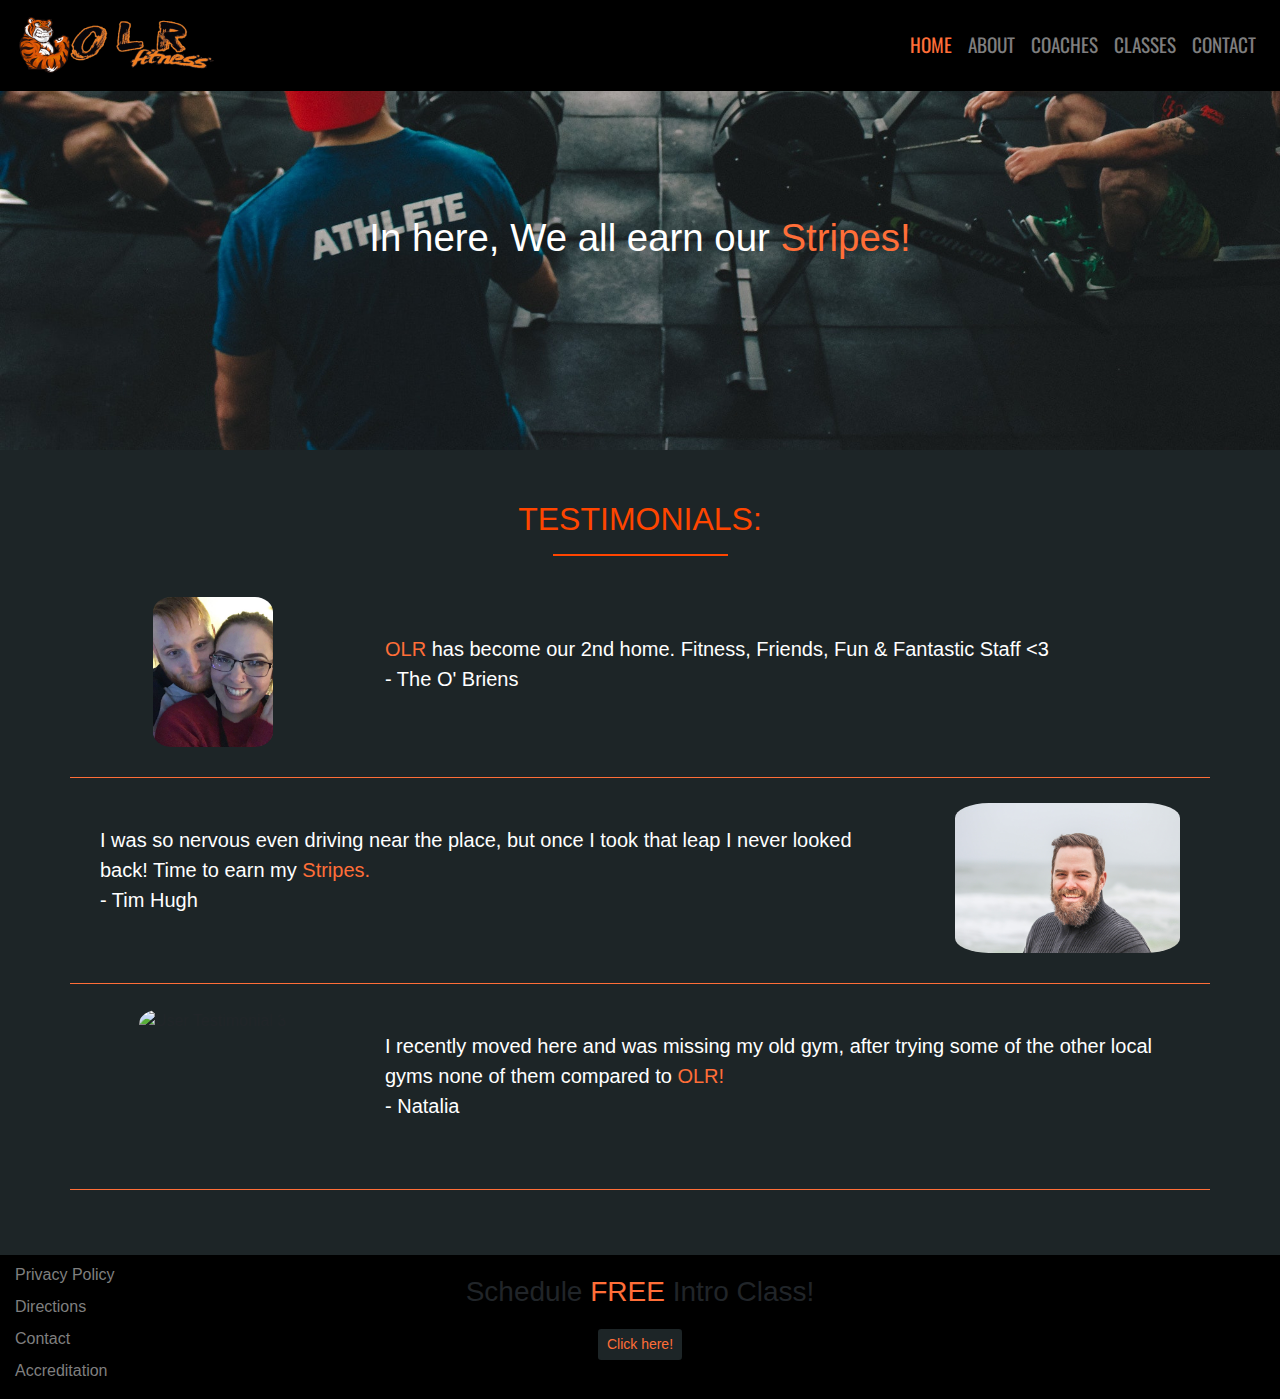
==== index.html @ 1035a6f8 "Index Testimonials restructured, removed circle border radius & added break lines." ====
<!doctype html>
<html lang="en">
<head>
    <meta charset="UTF-8">
    <meta name="viewport"
          content="width=device-width, initial-scale=1.0">
    <meta http-equiv="X-UA-Compatible" content="ie=edge">
    <link rel="stylesheet" href="css/style.css" type="text/css">
    <link rel="stylesheet" href="https://maxcdn.bootstrapcdn.com/bootstrap/4.1.3/css/bootstrap.min.css">
    <link rel="stylesheet" href="https://use.fontawesome.com/releases/v5.8.1/css/all.css" integrity="sha384-50oBUHEmvpQ+1lW4y57PTFmhCaXp0ML5d60M1M7uH2+nqUivzIebhndOJK28anvf" crossorigin="anonymous">
    <link rel="stylesheet" href="https://fonts.googleapis.com/css?family=Oswald">
    <title>One Last Rep | Earn your Stripes!</title>
</head>

<body>
<header>
<!-- Nav -->
    <nav class="navbar navbar-expand-lg navbar-dark bg-custom fixed-top">

        <!-- Gym Logo -->
        <a class="navbar-brand" href="index.html">
            <img src="images/olrfitnesslogo.png" alt="gym Logo" title="gym Logo">
        </a>

        <!-- Toggler Icon on Mobile -->
        <button class="navbar-toggler" type="button" data-toggle="collapse" data-target="#navbarNavDropdown" aria-controls="navbarNavDropdown" aria-expanded="false" aria-label="Toggle navigation">
            <span class="navbar-toggler-icon"></span>
        </button>

        <!-- Navigation Links -->
        <div class="collapse navbar-collapse" id="navbarNavDropdown">
            <ul class="navbar-nav ml-auto uppercase">
               <li class="nav-item active">
                   <a class="nav-link" href="index.html">Home<span class="sr-only">(current)</span></a>
               </li>
                <li class="nav-item">
                   <a class="nav-link" href="about.html">About</a>
               </li>
                <li class="nav-item">
                   <a class="nav-link" href="coaches.html">Coaches</a>
               </li>
                <li class="nav-item">
                   <a class="nav-link" href="classes.html">Classes</a>
               </li>
                <li class="nav-item">
                   <a class="nav-link" href="contact.html">Contact</a>
               </li>
            </ul>
        </div>
    </nav>
</header>

    <!-- Welcome Showcase / Mission Statement -->

     <figure class="main-img" title="busy gym in use">
         <p class="lead">In here, We all earn our <span class="orange">Stripes!</span></p>
     </figure>
    <!-- Recent Testimonials Section -->
    <div class="container-wrapper container-wrapper-testimonials">
        <div class="container testimonials-container">
            <section class="testimonials">
                <!-- Testimonials Header -->
                <div class="row">
                    <div class="col-12 header">
                        <h2 class="text-uppercase testimonials-header">Testimonials:</h2>
                        <hr class="block-divider">
                    </div>
                </div>
                <!-- Testimonials from Users -->
                <div class="row testimonial-media">
                    <div class="col-md-3 media">
                        <img src="images/couple.jpg" class="img-fluid mx-auto d-none d-md-block" alt="User Testimonial 1">
                    </div>
                    <div class="col-sm-12 col-md-9 media-body my-auto">
                        <blockquote class="blockquote">
                                <p><span class="orange">OLR</span> has become our 2nd home. Fitness, Friends, Fun & Fantastic Staff <3<br>
                                - The O' Briens</p>
                        </blockquote>
                    </div>
                </div>
                <div class="row testimonial-media">
                    <div class="col-sm-12 col-md-9 media-body my-auto">
                        <blockquote class="blockquote">
                                <p>I was so nervous even driving near the place, but once I took that leap I never looked back! Time to earn my <span class="orange">Stripes.</span><br>
                                - Tim Hugh</p>
                        </blockquote>
                    </div>
                    <div class="col-md-3 media">
                        <img src="images/man.jpg" class="img-fluid mx-auto d-none d-md-block" alt="User Testimonial 2">
                    </div>
                </div>
                <div class="row testimonial-media">
                    <div class="col-md-3 media">
                        <img src="images/woman.jpg" class="img-fluid mx-auto d-none d-md-block" alt="User Testimonial 3">
                    </div>
                    <div class="col-sm-12 col-md-9 media-body my-auto">
                        <blockquote class="blockquote">
                                <p>I recently moved here and was missing my old gym, after trying some of the other local gyms none of them compared to <span class="orange">OLR!</span><br>
                                - Natalia</p>
                        </blockquote>
                    </div>
                </div>
            </section>
        </div>
    </div>


<!-- Footer (social media/Free Intro Class CTA/Privacy Policy etc etc) -->
    <footer class="container-fluid">
        <div class="row">
            <div class="col-sm-4 footer-list text-center">
                <ul class="additional-links-footer">
                    <li class="footer-item"><a href="#">Privacy Policy</a></li>
                    <li class="footer-item"><a href="https://wego.here.com/directions/mix//OLR-Fitness,-Six-Cross-Roads,-Waterford:[base64]?map=52.22113,-6.92637,11,normal&fb_locale=en_GB" target="_blank">Directions</a></li>
                    <li class="footer-item"><a href="contact.html">Contact</a></li>
                    <li class="footer-item"><a href="#">Accreditation</a></li>
                </ul>
            </div>
            <div class="col-sm-4 sign-up text-center">
                <section class="free-intro">
                    <h3 class="free-intro-header">Schedule <span class="faded-orange">FREE</span> Intro Class!</h3>
                        <button class="btn btn-sm btn--cta btn--orange" data-toggle="modal" data-target="#signUpModal">Click here!</button>
                </section>
            </div>
            <div class="col-sm-4">
                <ul class="list-inline social-links">
                    <li class="list-inline-item">
                        <a target="_blank" href="https://www.facebook.com/OLR-Fitness-486930048474107/">
                            <i class="fab fa-facebook" aria-hidden="true"></i>
                            <span class="sr-only">Facebook</span>
                        </a>
                    </li>
                    <li class="list-inline-item">
                        <a target="_blank" href="#">
                            <i class="fab fa-twitter" aria-hidden="true"></i>
                            <span class="sr-only">Twitter</span>
                        </a>
                    </li>
                    <li class="list-inline-item">
                        <a target="_blank" href="https://www.instagram.com/olrfitnesswaterford/?hl=en">
                            <i class="fab fa-instagram" aria-hidden="true"></i>
                            <span class="sr-only">Instagram</span>
                        </a>
                    </li>
                    <li class="list-inline-item">
                        <a target="_blank" href="#">
                            <i class="fab fa-linkedin" aria-hidden="true"></i>
                            <span class="sr-only">LinkedIn</span>
                        </a>
                    </li>
                    <li class="list-inline-item">
                        <a target="_blank" href="#">
                            <i class="fab fa-youtube" aria-hidden="true"></i>
                            <span class="sr-only">Youtube</span>
                        </a>
                    </li>
                </ul>
            </div>
        </div>
    </footer>

<!-- Modal Popup -->
    <div class="modal" tabindex="-1" role="dialog" id="signUpModal">
        <div class="modal-dialog" role="document">
            <div class="modal-content">
                <div class="modal-header">
                    <h5 class="modal-title">Let's get you started.</h5>
                    <button type="button" class="close" data-dismiss="modal" aria-label="Close">
          <span aria-hidden="true">&times;</span>
        </button>
                </div>
                <div class="modal-body">
                    <form>
                        <div class="form-group">
                            <label for="Name">Full Name</label>
                            <input type="text" class="form-control" id="Name" aria-describedby="nameHelp" placeholder="Enter Full Name" required>
                            <small id="nameHelp" class="form-text text-muted">Your personal details are safe with us!</small>
                        </div>
                        <div class="form-group">
                            <label for="InputEmail1">Email address</label>
                            <input type="email" class="form-control" id="InputEmail1" aria-describedby="emailHelp" placeholder="Enter email" required>
                            <small id="emailHelp" class="form-text text-muted">We'll never share your email with anyone else.</small>
                        </div>
                        <div class="form-group">
                            <label for="PhoneNo">Contact Number</label>
                            <input type="number" class="form-control" id="PhoneNo" aria-describedby="phoneNoHelp" placeholder="Enter Phone Number" required>
                            <small id="phoneNoHelp" class="form-text text-muted">We'll never share your Contact number with anyone else.</small>
                        </div>
                        <div class="form-group">
                            <label for="goals">What are your Goals?</label>
                            <textarea class="form-control" id="goals" aria-describedby="goalsNoHelp" placeholder="Tell us what you need!" required></textarea>
                            <small id="goalsHelp" class="form-text text-muted">This information is strictly confidential and will enable us to tailor your first class to your requirement!</small>
                        </div>
                        <button type="submit" class="btn btn-success">Submit</button>
                    </form>
                </div>
            </div>
        </div>
    </div>
<!-- / . Modal Popup -->


<!-- JQuery -->
<script src="https://code.jquery.com/jquery-3.3.1.slim.min.js"></script>
<script src="https://cdnjs.cloudflare.com/ajax/libs/popper.js/1.14.7/umd/popper.min.js"></script>
<script src="https://stackpath.bootstrapcdn.com/bootstrap/4.3.1/js/bootstrap.min.js"></script>

</body>

<!-- Modal Javascript/JQuery -->

</html>
---- css/style.css ----
/* Global */

.container-wrapper {
    width: 100%;
}

.uppercase {
    text-transform: uppercase;
}

.text-center {
    text-align: center !important;
}

.orange {
    color: #ff6e38;
}

/* Block Dividers */

.block-divider {
    width: 175px;
    height: 2px;
    border: 0;
    background-color: orangered;
}

/* Navbar */

.navbar {
    margin-bottom: 0;
    border: 0;
    background-color: black;
    text-align: center;
}

.navbar-brand {
    height: 75px;
}

.navbar-brand img{
    width: 200px;
    height: 65px;
}

.nav-item {
    font-size: 1.2em;
    font-family: 'Oswald', sans-serif;
}

.active a {
    color: #ff6e38 !important;
}

.navbar ul li a:hover {
    color: #ff6e38 !important;
    transition: all 0.35s ease-in-out;
    -moz-transition: all 0.35s ease-in-out;
    -webkit-transition: all 0.35s ease-in-out;
    -o-transition: all 0.35s ease-in-out;
}

/* Index Welcome image */

figure {
    margin: 0 !important;
}

.main-img {
    height: 50vh;
    width: 100%;
     background: url("../images/busyGym.jpg") no-repeat bottom;
      -webkit-background-size: cover;
      -moz-background-size: cover;
      -o-background-size: cover;
      background-size: cover;

      display: flex;
      align-items: center;
      justify-content: center;

      position: relative;
}

.main-img .lead {
    margin: 25px 0 0 0;
    color: white;
    font-size: 2.4rem;
    font-weight: 400;
    text-align: center;
}

/* Index Testimonials Section */

.container-wrapper-testimonials {
    margin: 0;
    padding-top: 50px;
    padding-bottom: 50px;
    background-color: #1d2527;
}

.testimonials-header {
    color: orangered;
    text-align: center;
}

.testimonial {
    padding: 20px 0;
}

.testimonial-media {
    margin: 15px 0;
}

.testimonial-media::after {
    content: "";
    display: block;
    height: 1px;
    width: 100%;
    margin: 20px auto 0;
    background: #ff6e38;
}

.media {
    margin: 10px auto;
}

.media img{
    height: 150px;
    object-fit: contain;
    min-height: 100%;
    max-height: none;
    border-radius: 15% 15% 15% 15% / 10% 10% 10% 10% ;
}

.blockquote p {
    color: white;
    margin: auto;
    padding: 0 15px;
}

/* About Owner & History Section */

.about-main {
    margin-top: 90px;
    background: #1d2527;
}

.owner-main {
    margin: auto 0;
}

.owner-image {
    background: url("../images/daveowner.jpg") no-repeat center;
    position: relative;
    background-size: cover;
    height: 500px;
}

.owner-details {
    font-size: 1.2em;
    line-height: 3.2rem;
    font-family: 'oswald', sans-serif;
    color: #ced4da;
    margin-top: 20px;
    padding: 0 auto;
}

.owner-details p::after {
    content: "";
    display: block;
    height: 1px;
    width: 100%;
    margin: 20px 0;
    background: #ff6e38;
}

/* Amenities List Breakdown Section */

.about-body {
    background-color: #1d2527;
}

.amenities-header h4 {
    font-family: 'Oswald', sans-serif;
    text-align: center;
    color: #ff6e38;
    background-image: linear-gradient(rgba(0, 0, 0, 0), rgba(0, 0, 0, 0) , rgba(255, 255, 255, 0.1));
    padding: auto;
}

.amenities-list {
    color: #ced4da;
    list-style-type: none;
    padding: 15px 0;
    text-align: left;
}

.amenities-item {
    background-color: #1d2527 !important;
    border: none !important;
}

.amenities-list li {
    font-family: 'Oswald', sans-serif;
    font-size: 1.2em;
    padding: 10px 0;
}

.amenities-item::before {
    content: '';
    display: inline-block;
    height: 25px;
    width: 35px;
    background-image: url('../images/olrfitnessblack-tiger.png');
    background-size: contain;
    background-repeat: no-repeat;
}

/* About page Carousel */

.carousel img {
    object-fit: contain;
    height: 700px;
    min-width: 100%;
    max-width: none;
}

.carousel-item {
    margin: 20px auto;
}

/* Coaches Profile Section */

.coaches-profiles {
    margin-top: 90px;
    background-color: #1d2527;
}

.coach-details {
    margin: 20px auto;
}

.coach-details img {
    height: 300px;
    object-fit: contain;
    min-height: 100%;
    max-height: none;
}

.coach-expertise h4 {
    font-family: 'Oswald', sans-serif;
    color: #ced4da;
    text-decoration: underline;
    text-align: center;
    padding-top: 10px;
}

.coach-name h3 {
    font-family: 'Oswald', sans-serif;
    text-align: center;
    color: #ff6e38;
    background-image: linear-gradient(rgba(0, 0, 0, 0), rgba(0, 0, 0, 0) , rgba(255, 255, 255, 0.1));
    padding: auto;
}

.coach-bio p {
    color: #ced4da;
    font-family: 'Oswald', sans-serif;
    line-height: 2.6em;
    font-size: 20px;
}

.list-group {
    color: #ced4da;
    list-style-type: none;
    padding: 15px 0;
    text-align: center;
}

.list-group-item {
    background-color: #1d2527 !important;
    border: none !important;
}

.list-group li {
    font-family: 'Oswald', sans-serif;
    font-size: 1.2em;
    padding: 10px 0;
}

.list-group-item::before {
    content: '';
    display: inline-block;
    height: 25px;
    width: 35px;
    background-image: url('../images/olrfitnessblack-tiger.png');
    background-size: contain;
    background-repeat: no-repeat;
    background-position: center;
}

.list-group-item::after {
    content: '';
    display: inline-block;
    height: 25px;
    width: 35px;
    background-image: url('../images/olrfitnessblack-tiger.png');
    background-size: contain;
    background-repeat: no-repeat;
    background-position: center;
}

/* Classes Breakdown Section */

.classes-breakdown {
    margin-top: 90px;
    background-color: #1d2527;
}

/* Classes Class details */

.class-details i {
    color: #ced4da;
}

/* Classes Timetable */

.timetable-header {
    margin-top: 10px;
}

.timetable-header h2 {
    color: #ff6e38;
    text-align: center;
    font-family: 'Oswald', sans-serif;
}

.timetable-header h2::after {
    content: "";
    display: block;
    height: 1px;
    width: 100%;
    margin: 20px 0;
    background: #ff6e38;
}

.timetable-subheader {
    color: #ced4da;
    text-align: center;
    font-family: 'Oswald', sans-serif;
    font-size: large;
    margin-bottom: 0;
}

.class-timetable-day {
    font-family: 'Oswald', sans-serif;
    font-size: 1.2em;
    text-align: center;
    margin: 0;
    padding: 0;
    width: 100%;
}

.class-timetable-day li {
    border: 2px solid #ff6e38;
    list-style-type: none;
    border-radius: 14px 14px 0 0;
    margin: 10px;
    overflow: auto;
    background: #ced4da;
}

.day {
    background-color: #ff6e38 !important;
    padding: 6px 10px 10px 10px;
}

.day h4 {
    color: #1d2527;
    text-align: left;
    font-size: 1.4em;
}

.classes-breakdown ul::before {
    content: "";
    display: block;
    height: 1px;
    width: 100%;
    margin: 20px 0;
    background: #ff6e38;
}

/* Contact Form */

.contact-form-section {
    margin: 91px 0 20px 0;
    /*background-color: #ced4da;*/

    background: url("../images/barbells.jpg") no-repeat center;
      -webkit-background-size: cover;
      -moz-background-size: cover;
      -o-background-size: cover;
      background-size: cover;
    box-shadow: inset 0 0 0 1000px rgba(0,0,0,.5);

    padding: 20px;
    border-bottom: solid 1px orangered;

}

.contact-form-header {
    font-family: 'Oswald', sans-serif;
    color: #ff6e38;
    padding-top: 10px;
}

.contact-form-header::after {
    content: "";
    display: block;
    height: 1px;
    width: 80%;
    margin: 20px auto 0;
    background: #ff6e38;
}

.contact-form-sub-header {
    font-family: 'Oswald', sans-serif;
    color: #ced4da;
    padding-bottom: 10px;
}

form .form-control {
    margin-bottom: 10px;
}

form textarea {
    height: 15rem !important;
}

.custom-select {
    color: #495057 !important;
    margin-bottom: 10px;
}

/* Opening Hours Contact Page */

.opening-hours-header {
    font-family: 'Oswald', sans-serif;
    font-size: 1.6em;
    color: #1d2527;
    padding: 0;
    margin: 0 auto 15px;
}

.opening-hours-header h4::after {
    content: "";
    display: block;
    height: 1px;
    width: 80%;
    margin: 20px auto 0;
    background: #ff6e38;
}

.opening-hours ul {
    font-family: 'Oswald', sans-serif;
    font-size: 1.2em;
    color: #1d2527;
    list-style-type: none;
    padding: 0;
    margin: auto;
}

.opening-hours li {
    margin-bottom: 20px;
}

.weekdays p {
    margin-bottom: 0;
    text-decoration: underline;
}

.weekdays i {
    color: #ff6e38;
}


/* Footer */

footer {
    background: #000000;
}

/* Auxiliary Links */

.footer-list .additional-links-footer {
    padding-left: 0 !important;
}

.footer-list .footer-item a {
    color: #7f7f7f;
}

.footer-item {
    list-style-type: none;
    padding-top: 0.5rem;
}

.footer-list li a {
    text-decoration: none;
    transition: all 0.35s ease-in-out;
    -moz-transition: all 0.35s ease-in-out;
    -webkit-transition: all 0.35s ease-in-out;
    -o-transition: all 0.35s ease-in-out;
}

.footer-list li a:hover {
    color: #ff6e38;
}

/* Sign-up Footer Section*/

.sign-up h3 {
    text-align: center;
    padding: 20px 0;
    margin-bottom: 0;
}

.free-intro .faded-orange {
    color: #ff6e38;
}

.btn--orange {
    background-color: #1d2527;
    color: #ff6e38;
    display: flex;
    justify-content: center;
    align-items: center;
}

/* Social Media Links Footer Section */

.social-links {
    padding-top: 50px;
    text-align: center;
}

.social-links li a i {
    width: 40px;
    height: 40px;
    font-size: 2em;
    color: #7f7f7f;
    transition: all 0.35s ease-in-out;
    -moz-transition: all 0.35s ease-in-out;
    -webkit-transition: all 0.35s ease-in-out;
    -o-transition: all 0.35s ease-in-out;
}

.social-links li a i:hover {
    color: #ff6e38;
}

/* Modal */

.modal-header, .form-group {
    color: orangered;
}

.close {
    color: orangered !important;
}

.form-group small {
    color: #7e9ca7 !important;
}

.btn-success {
    background-color: white !important;
    color: orangered !important;
    border-color: #ced4da !important;
}

/* Media Queries */

@media (min-width: 992px) {
    .col-sm-4 {
        width: 100%;
    }

    .col-md-4 {
        flex: 0 0 50%;
        width: 33%;
    }

    /* Classes Page expansion */
    .classes-breakdown ul::before {
        height: 0;
        width: 0;
    }

    .class-timetable-day {
        border-top: 1px solid #ff6e38;
        width: 100%;
        margin: 20px 0;
        padding: 15px 0 0 0;
    }

    .class-timetable-day {
        display: flex;
        flex-direction: row;
    }

    .class-timetable-day li {
        width: 10%;
        padding: 0 5px 0 5px;
        min-height: 100px;
    }

    /* Contact Form width resize */
    .contact-form form {
        width: 50%;
        margin: auto;
    }
}

@media (max-width: 1280px) {
    /* Coaches Section Margin Modifications */

    .coach-bio {
        margin: auto;
    }

    .coach-expertise {
        margin: auto;
    }
}

@media (min-width: 768px) {
    /* Footer Additional & Social Links Alignment correction for tablet */
    .additional-links-footer {
        text-align: left;
    }

    .social-links {
        text-align: right;
    }
}

@media (min-width: 576px) and (max-width: 1024px){
    /* Footer Additional and CTA Sections Padding correction for tablet sizes */
    .footer-list {
        padding-top: 10px;
    }

    .free-intro {
        padding-bottom: 10px;
    }

    .free-intro-header {
        padding: 10px 0 !important;
    }
}

@media (max-width: 576px) {
    .testimonial-media::after {
        content: "";
        display: block;
        height: 1px;
        width: 80%;
        margin: 20px auto 0;
        background: #ff6e38;
    }
}
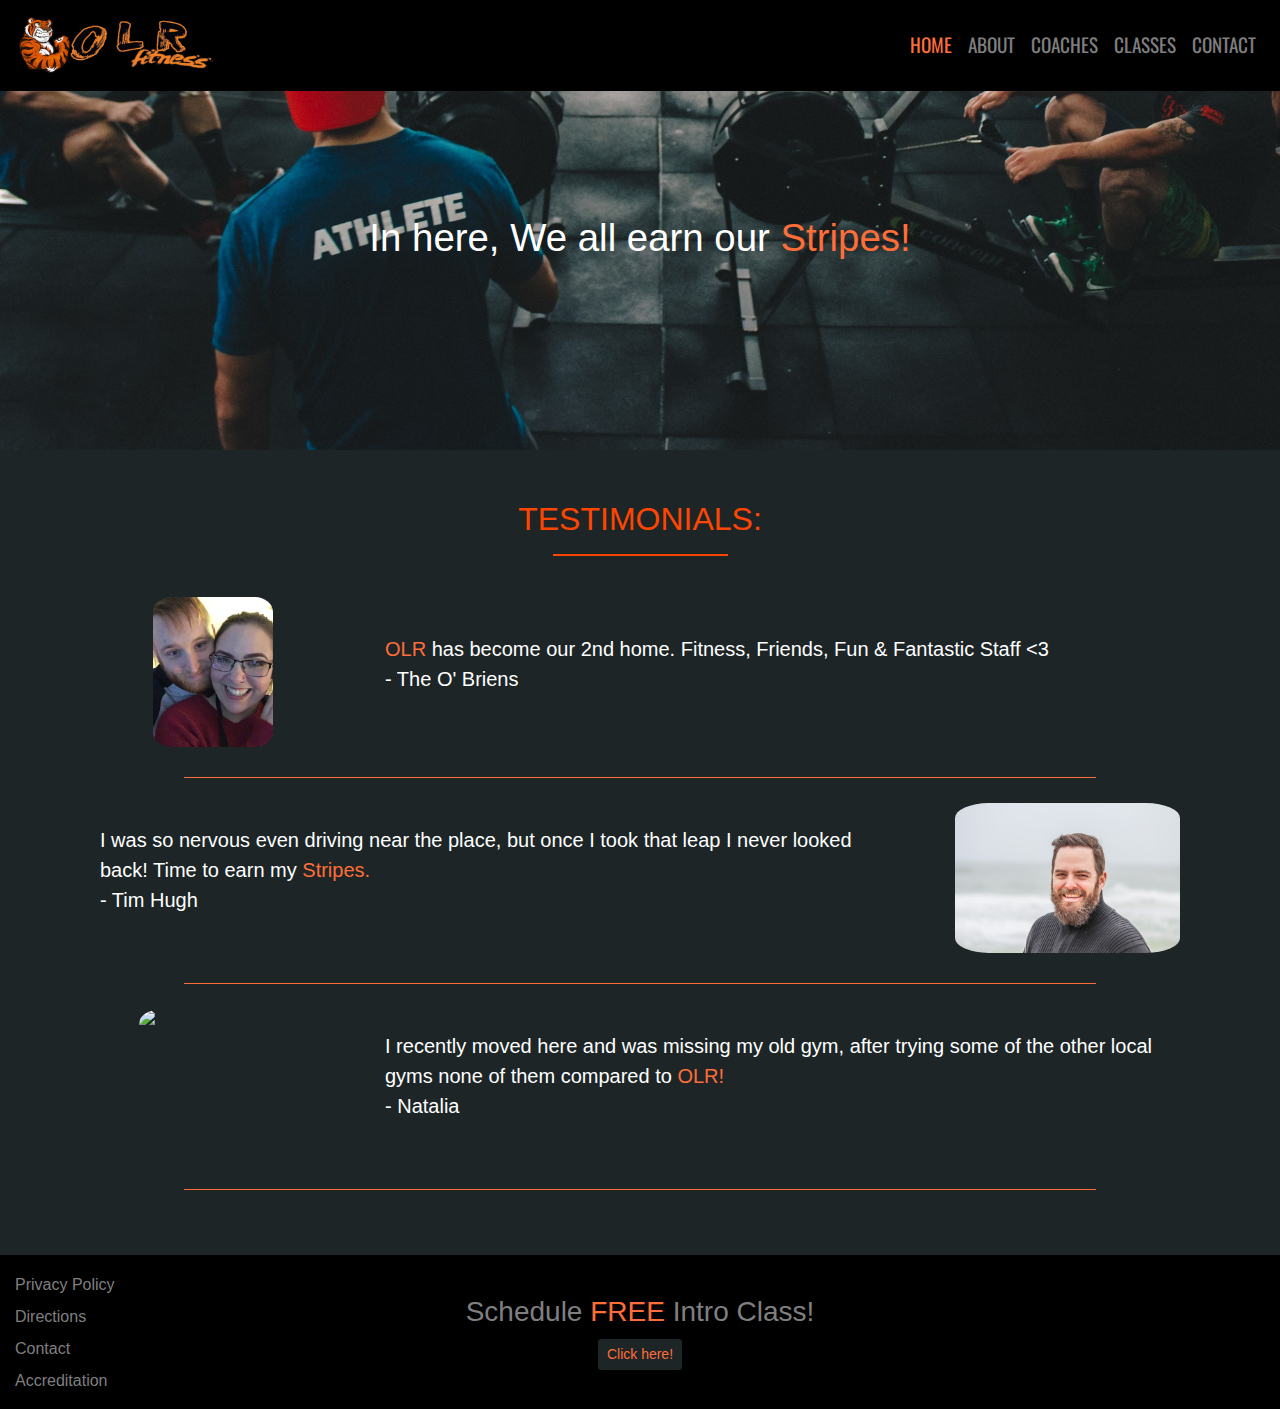
==== commit a3ba65f7: "Added more html Comments and removed obsolete comments" ====
--- a/index.html
+++ b/index.html
@@ -5,6 +5,7 @@
     <meta name="viewport"
           content="width=device-width, initial-scale=1.0">
     <meta http-equiv="X-UA-Compatible" content="ie=edge">
+    <link rel="shortcut icon" href="favicon.ico" type="image/x-icon">
     <link rel="stylesheet" href="css/style.css" type="text/css">
     <link rel="stylesheet" href="https://maxcdn.bootstrapcdn.com/bootstrap/4.1.3/css/bootstrap.min.css">
     <link rel="stylesheet" href="https://use.fontawesome.com/releases/v5.8.1/css/all.css" integrity="sha384-50oBUHEmvpQ+1lW4y57PTFmhCaXp0ML5d60M1M7uH2+nqUivzIebhndOJK28anvf" crossorigin="anonymous">
@@ -13,6 +14,7 @@
 </head>
 
 <body>
+
 <header>
 <!-- Nav -->
     <nav class="navbar navbar-expand-lg navbar-dark bg-custom fixed-top">
@@ -104,7 +106,6 @@
         </div>
     </div>
 
-
 <!-- Footer (social media/Free Intro Class CTA/Privacy Policy etc etc) -->
     <footer class="container-fluid">
         <div class="row">
@@ -131,7 +132,7 @@
                         </a>
                     </li>
                     <li class="list-inline-item">
-                        <a target="_blank" href="#">
+                        <a target="_blank" href="https://www.twitter.com/">
                             <i class="fab fa-twitter" aria-hidden="true"></i>
                             <span class="sr-only">Twitter</span>
                         </a>
@@ -143,13 +144,13 @@
                         </a>
                     </li>
                     <li class="list-inline-item">
-                        <a target="_blank" href="#">
+                        <a target="_blank" href="https://www.linkedin.com/">
                             <i class="fab fa-linkedin" aria-hidden="true"></i>
                             <span class="sr-only">LinkedIn</span>
                         </a>
                     </li>
                     <li class="list-inline-item">
-                        <a target="_blank" href="#">
+                        <a target="_blank" href="https://www.youtube.com/">
                             <i class="fab fa-youtube" aria-hidden="true"></i>
                             <span class="sr-only">Youtube</span>
                         </a>
@@ -197,8 +198,6 @@
             </div>
         </div>
     </div>
-<!-- / . Modal Popup -->
-
 
 <!-- JQuery -->
 <script src="https://code.jquery.com/jquery-3.3.1.slim.min.js"></script>
@@ -207,6 +206,4 @@
 
 </body>
 
-<!-- Modal Javascript/JQuery -->
-
 </html>--- a/css/style.css
+++ b/css/style.css
@@ -150,11 +150,11 @@
     margin: auto 0;
 }
 
-.owner-image {
-    background: url("../images/daveowner.jpg") no-repeat center;
-    position: relative;
-    background-size: cover;
-    height: 500px;
+.owner-main img {
+    height: 400px;
+    object-fit: contain;
+    min-height: 100%;
+    max-height: none;
 }
 
 .owner-details {
@@ -219,7 +219,12 @@
 
 /* About page Carousel */
 
+.carousel-container {
+    margin: auto 0;
+}
+
 .carousel img {
+    -o-object-fit: contain;
     object-fit: contain;
     height: 700px;
     min-width: 100%;
@@ -300,17 +305,6 @@
     background-position: center;
 }
 
-.list-group-item::after {
-    content: '';
-    display: inline-block;
-    height: 25px;
-    width: 35px;
-    background-image: url('../images/olrfitnessblack-tiger.png');
-    background-size: contain;
-    background-repeat: no-repeat;
-    background-position: center;
-}
-
 /* Classes Breakdown Section */
 
 .classes-breakdown {
@@ -520,7 +514,12 @@
 
 /* Sign-up Footer Section*/
 
+.sign-up {
+    margin: auto 0;
+}
+
 .sign-up h3 {
+    color: #7f7f7f;
     text-align: center;
     padding: 20px 0;
     margin-bottom: 0;
@@ -582,86 +581,9 @@
 
 /* Media Queries */
 
-@media (min-width: 992px) {
-    .col-sm-4 {
-        width: 100%;
-    }
-
-    .col-md-4 {
-        flex: 0 0 50%;
-        width: 33%;
-    }
-
-    /* Classes Page expansion */
-    .classes-breakdown ul::before {
-        height: 0;
-        width: 0;
-    }
-
-    .class-timetable-day {
-        border-top: 1px solid #ff6e38;
-        width: 100%;
-        margin: 20px 0;
-        padding: 15px 0 0 0;
-    }
-
-    .class-timetable-day {
-        display: flex;
-        flex-direction: row;
-    }
-
-    .class-timetable-day li {
-        width: 10%;
-        padding: 0 5px 0 5px;
-        min-height: 100px;
-    }
-
-    /* Contact Form width resize */
-    .contact-form form {
-        width: 50%;
-        margin: auto;
-    }
-}
-
-@media (max-width: 1280px) {
-    /* Coaches Section Margin Modifications */
-
-    .coach-bio {
-        margin: auto;
-    }
-
-    .coach-expertise {
-        margin: auto;
-    }
-}
-
-@media (min-width: 768px) {
-    /* Footer Additional & Social Links Alignment correction for tablet */
-    .additional-links-footer {
-        text-align: left;
-    }
-
-    .social-links {
-        text-align: right;
-    }
-}
-
-@media (min-width: 576px) and (max-width: 1024px){
-    /* Footer Additional and CTA Sections Padding correction for tablet sizes */
-    .footer-list {
-        padding-top: 10px;
-    }
-
-    .free-intro {
-        padding-bottom: 10px;
-    }
-
-    .free-intro-header {
-        padding: 10px 0 !important;
-    }
-}
-
-@media (max-width: 576px) {
+/* Mobile Screen Size */
+@media (min-width: 320px) {
+    /* Testimonial block dividers width correction for mobile */
     .testimonial-media::after {
         content: "";
         display: block;
@@ -670,4 +592,88 @@
         margin: 20px auto 0;
         background: #ff6e38;
     }
+
+    /* Margin control on owner image to add spacing from Navbar on less then tablet sizes */
+    .owner-main img {
+        margin: 15px 0 0 0;
+    }
+}
+
+/* Small Tablet Screen Size */
+@media (min-width: 576px) {
+    .col-sm-4 {
+        width: 100%;
+    }
+
+    .col-md-4 {
+        flex: 0 0 50%;
+        width: 33%;
+    }
+
+    /* Coaches Section Margin Modifications */
+    .coach-bio {
+        margin: auto;
+    }
+
+    .coach-expertise {
+        margin: auto;
+    }
+
+    /* Footer Additional and CTA Sections Padding correction for tablet sizes */
+    .footer-list {
+        padding-top: 10px;
+    }
+
+    .free-intro {
+        padding-bottom: 10px;
+    }
+
+    .free-intro-header {
+        padding: 10px 0 !important;
+    }
+}
+
+/* Tablet Screen Size */
+@media (min-width: 768px) {
+    /* Footer Additional & Social Links Alignment correction for tablet */
+    .additional-links-footer {
+        text-align: left;
+    }
+
+    .social-links {
+        text-align: right;
+    }
+}
+
+/* Large Tablet & Small Laptop Screen Size */
+@media (min-width: 992px) {
+    /* Classes Page row to column expansion */
+    .classes-breakdown ul::before {
+        height: 0;
+        width: 0;
+    }
+
+    .class-timetable-day {
+        border-top: 1px solid #ff6e38;
+        width: 100%;
+        margin: 20px 0;
+        padding: 15px 0 0 0;
+    }
+
+    .class-timetable-day {
+        display: flex;
+        flex-direction: row;
+    }
+
+    .class-timetable-day li {
+        width: 10%;
+        padding: 0 5px 0 5px;
+        min-height: 100px;
+    }
+
+    /* Contact Form width resize */
+    .contact-form form {
+        width: 50%;
+        margin: auto;
+    }
 }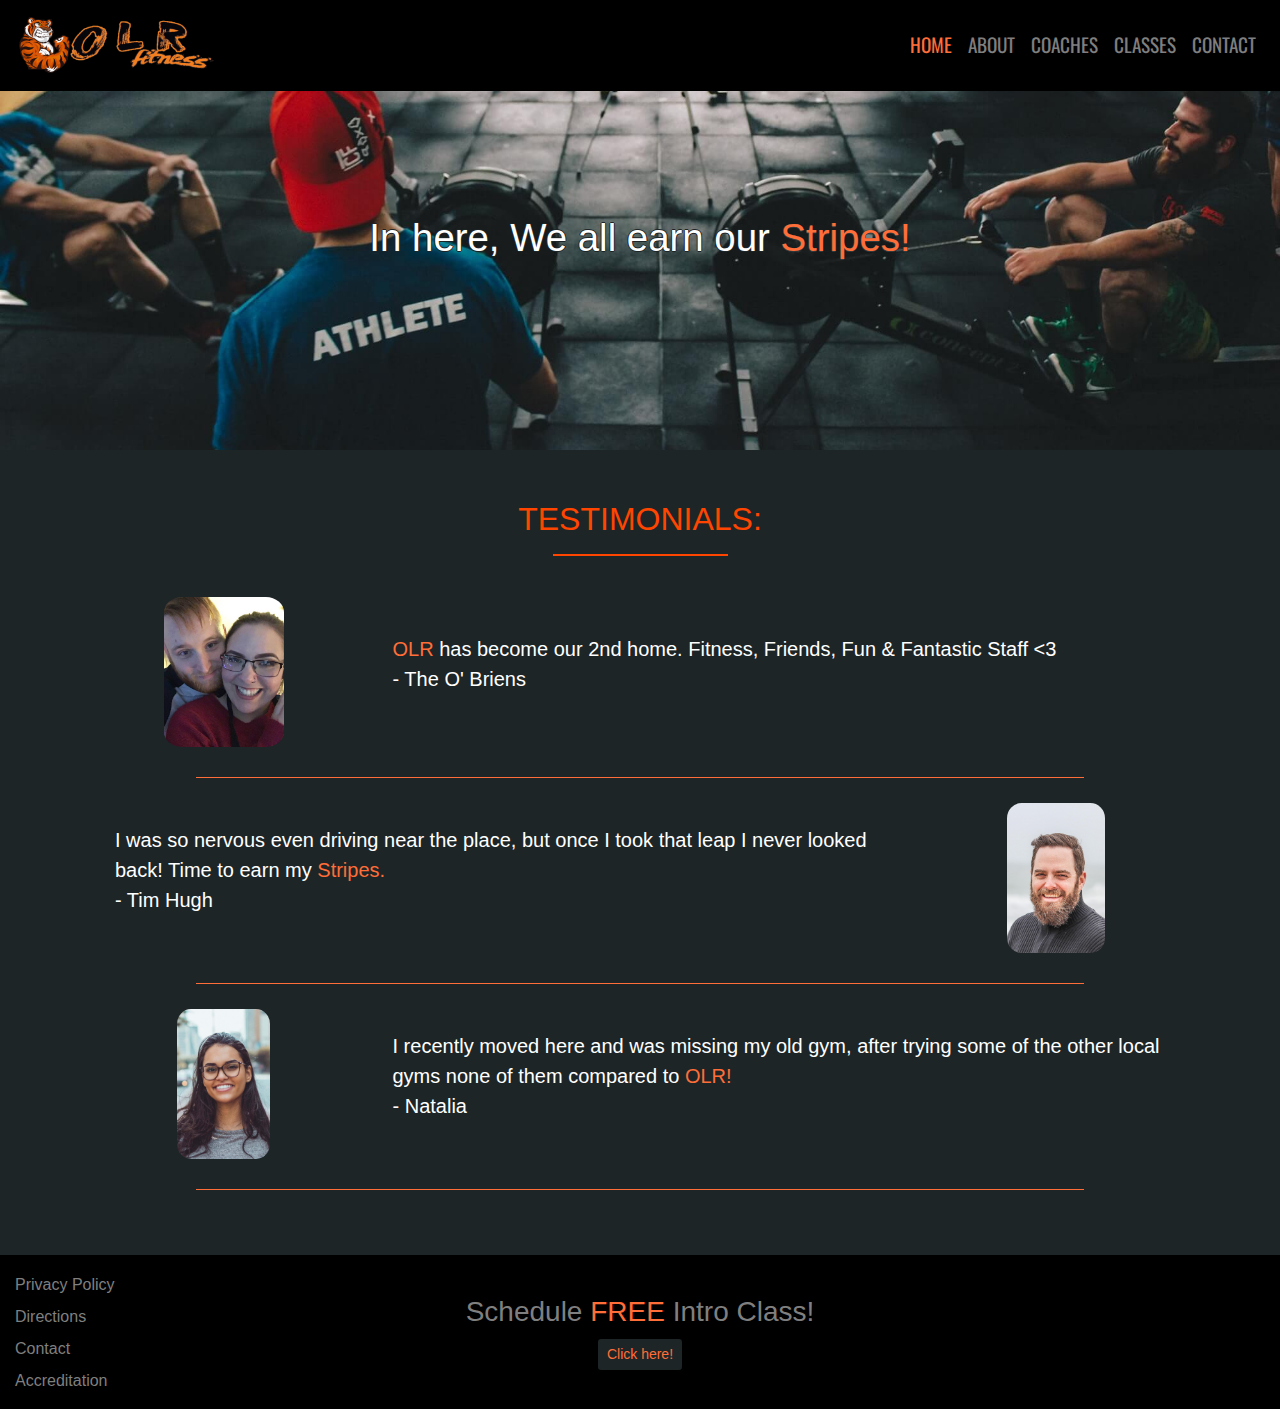
==== commit 9d7f27a6: "moved css & images folders from root to assets folder & relinked images & stylesheet" ====
--- a/index.html
+++ b/index.html
@@ -6,9 +6,9 @@
           content="width=device-width, initial-scale=1.0">
     <meta http-equiv="X-UA-Compatible" content="ie=edge">
     <link rel="shortcut icon" href="favicon.ico" type="image/x-icon">
-    <link rel="stylesheet" href="css/style.css" type="text/css">
     <link rel="stylesheet" href="https://maxcdn.bootstrapcdn.com/bootstrap/4.1.3/css/bootstrap.min.css">
     <link rel="stylesheet" href="https://use.fontawesome.com/releases/v5.8.1/css/all.css" integrity="sha384-50oBUHEmvpQ+1lW4y57PTFmhCaXp0ML5d60M1M7uH2+nqUivzIebhndOJK28anvf" crossorigin="anonymous">
+    <link rel="stylesheet" href="assets/css/style.css" type="text/css">
     <link rel="stylesheet" href="https://fonts.googleapis.com/css?family=Oswald">
     <title>One Last Rep | Earn your Stripes!</title>
 </head>
@@ -21,7 +21,7 @@
 
         <!-- Gym Logo -->
         <a class="navbar-brand" href="index.html">
-            <img src="images/olrfitnesslogo.png" alt="gym Logo" title="gym Logo">
+            <img src="assets/images/olrfitnesslogo.png" alt="gym Logo" title="gym Logo">
         </a>
 
         <!-- Toggler Icon on Mobile -->
@@ -71,7 +71,7 @@
                 <!-- Testimonials from Users -->
                 <div class="row testimonial-media">
                     <div class="col-md-3 media">
-                        <img src="images/couple.jpg" class="img-fluid mx-auto d-none d-md-block" alt="User Testimonial 1">
+                        <img src="assets/images/couple.jpg" class="img-fluid mx-auto d-none d-md-block" alt="User Testimonial 1">
                     </div>
                     <div class="col-sm-12 col-md-9 media-body my-auto">
                         <blockquote class="blockquote">
@@ -88,12 +88,12 @@
                         </blockquote>
                     </div>
                     <div class="col-md-3 media">
-                        <img src="images/man.jpg" class="img-fluid mx-auto d-none d-md-block" alt="User Testimonial 2">
+                        <img src="assets/images/man.jpg" class="img-fluid mx-auto d-none d-md-block" alt="User Testimonial 2">
                     </div>
                 </div>
                 <div class="row testimonial-media">
                     <div class="col-md-3 media">
-                        <img src="images/woman.jpg" class="img-fluid mx-auto d-none d-md-block" alt="User Testimonial 3">
+                        <img src="assets/images/woman.jpg" class="img-fluid mx-auto d-none d-md-block" alt="User Testimonial 3">
                     </div>
                     <div class="col-sm-12 col-md-9 media-body my-auto">
                         <blockquote class="blockquote">
@@ -189,7 +189,7 @@
                         </div>
                         <div class="form-group">
                             <label for="goals">What are your Goals?</label>
-                            <textarea class="form-control" id="goals" aria-describedby="goalsNoHelp" placeholder="Tell us what you need!" required></textarea>
+                            <textarea class="form-control" id="goals" aria-describedby="goalsHelp" placeholder="Tell us what you need!" required></textarea>
                             <small id="goalsHelp" class="form-text text-muted">This information is strictly confidential and will enable us to tailor your first class to your requirement!</small>
                         </div>
                         <button type="submit" class="btn btn-success">Submit</button>
--- a/assets/css/style.css
+++ b/assets/css/style.css
@@ -0,0 +1,691 @@
+/* Global */
+
+.container-wrapper {
+    width: 100%;
+}
+
+.uppercase {
+    text-transform: uppercase;
+}
+
+.text-center {
+    text-align: center;
+}
+
+.orange {
+    color: #ff6e38;
+}
+
+/* Block Dividers */
+
+.block-divider {
+    width: 175px;
+    height: 2px;
+    border: 0;
+    background-color: orangered;
+}
+
+/* Navbar */
+
+.navbar {
+    margin-bottom: 0;
+    border: 0;
+    background-color: black;
+    text-align: center;
+}
+
+.navbar-brand {
+    height: 75px;
+}
+
+.navbar-brand img{
+    width: 200px;
+    height: 65px;
+}
+
+.nav-item {
+    font-size: 1.2em;
+    font-family: 'Oswald', sans-serif;
+}
+
+/* Use of !important here to override the navbar-dark class active state color from the bootstrap scss styles */
+.active a {
+    color: #ff6e38 !important;
+}
+
+/* Use of !important here to override the navbar-dark hover state color from the bootstrap scss styles */
+.navbar ul li a:hover {
+    color: #ff6e38 !important;
+    transition: all 0.35s ease-in-out;
+    -moz-transition: all 0.35s ease-in-out;
+    -webkit-transition: all 0.35s ease-in-out;
+    -o-transition: all 0.35s ease-in-out;
+}
+
+/* Index Welcome image */
+
+figure {
+    margin: 0;
+}
+
+.main-img {
+    height: 50vh;
+    width: 100%;
+    background: url("../images/busyGym.jpg") no-repeat center 75%;
+      -webkit-background-size: cover;
+      -moz-background-size: cover;
+      -o-background-size: cover;
+    background-size: cover;
+
+    display: flex;
+    align-items: center;
+    justify-content: center;
+
+    position: relative;
+}
+
+.main-img .lead {
+    margin: 25px 0 0 0;
+    color: white;
+    text-shadow: -1px 0 #1d2527, 0 1px #1d2527, 1px 0 #1d2527, 0 -1px #1d2527;
+    font-size: 2.4rem;
+    font-weight: 400;
+    text-align: center;
+}
+
+.main-img .orange {
+    text-shadow: -0.5px 0 #31393c, 0 0.5px #31393c, 0.5px 0 #31393c, 0 -0.5px #31393c;
+}
+
+/* Index Testimonials Section */
+
+.container-wrapper-testimonials {
+    margin: 0;
+    padding-top: 50px;
+    padding-bottom: 50px;
+    background-color: #1d2527;
+}
+
+.testimonials-header {
+    color: orangered;
+    text-align: center;
+}
+
+.testimonial {
+    padding: 20px 0;
+}
+
+.testimonial-media {
+    margin: 15px 0;
+}
+
+.testimonial-media::after {
+    content: "";
+    display: block;
+    height: 1px;
+    width: 100%;
+    margin: 20px auto 0;
+    background: #ff6e38;
+}
+
+.media {
+    margin: 10px auto;
+}
+
+.media img{
+    height: 150px;
+    object-fit: contain;
+    min-height: 100%;
+    max-height: none;
+    border-radius: 15% 15% 15% 15% / 10% 10% 10% 10% ;
+}
+
+.blockquote p {
+    color: white;
+    margin: auto;
+    padding: 0 15px;
+}
+
+/* About Owner & History Section */
+
+.about-main {
+    margin-top: 90px;
+    background: #1d2527;
+}
+
+.owner-main {
+    margin: auto 0;
+}
+
+.owner-main img {
+    height: 400px;
+    object-fit: contain;
+    min-height: 100%;
+    max-height: none;
+}
+
+.owner-details {
+    font-size: 1.2em;
+    line-height: 3.2rem;
+    font-family: 'oswald', sans-serif;
+    color: #ced4da;
+    margin-top: 20px;
+    padding: 15px;
+}
+
+.owner-details p::after {
+    content: "";
+    display: block;
+    height: 1px;
+    width: 100%;
+    margin: 20px 0;
+    background: #ff6e38;
+}
+
+/* Amenities List Breakdown Section */
+
+.about-body {
+    background-color: #1d2527;
+}
+
+.amenities-header h4 {
+    font-family: 'Oswald', sans-serif;
+    text-align: center;
+    color: #ff6e38;
+    background-image: linear-gradient(rgba(0, 0, 0, 0), rgba(0, 0, 0, 0) , rgba(255, 255, 255, 0.1));
+}
+
+.amenities-list {
+    color: #ced4da;
+    list-style-type: none;
+    padding: 15px 0;
+    text-align: left;
+}
+
+.amenities-item {
+    background-color: #1d2527;
+    border: none;
+}
+
+.amenities-list li {
+    font-family: 'Oswald', sans-serif;
+    font-size: 1.2em;
+    padding: 10px 0;
+}
+
+.amenities-item::before {
+    content: '';
+    display: inline-block;
+    height: 25px;
+    width: 35px;
+    background-image: url('../images/olrfitnessblack-tiger.png');
+    background-size: contain;
+    background-repeat: no-repeat;
+}
+
+/* About page Carousel */
+
+.carousel-container {
+    margin: auto 0;
+}
+
+.carousel img {
+    -o-object-fit: contain;
+    object-fit: contain;
+    height: 700px;
+    min-width: 100%;
+    max-width: none;
+}
+
+.carousel-item {
+    margin: 20px auto;
+}
+
+/* Owner & Coaches Name headers on About page & Coaches page */
+.coach-name, .owner-name h3 {
+    font-family: 'Oswald', sans-serif;
+    text-align: center;
+    color: #ff6e38;
+    background-image: linear-gradient(rgba(0, 0, 0, 0), rgba(0, 0, 0, 0) , rgba(255, 255, 255, 0.1));
+    margin: 10px 0 20px 0;
+}
+
+/* Coaches Profile Section */
+
+.coaches-profiles {
+    margin-top: 90px;
+    background-color: #1d2527;
+}
+
+.coach-details {
+    margin: 20px auto;
+}
+
+.coach-details img {
+    height: 300px;
+    object-fit: contain;
+    min-height: 100%;
+    max-height: none;
+}
+
+.coach-expertise h4 {
+    font-family: 'Oswald', sans-serif;
+    color: #ced4da;
+    text-decoration: underline;
+    text-align: center;
+    padding-top: 10px;
+}
+
+.coach-bio p {
+    color: #ced4da;
+    font-family: 'Oswald', sans-serif;
+    line-height: 2.6em;
+    font-size: 20px;
+}
+
+.list-group {
+    color: #ced4da;
+    list-style-type: none;
+    padding: 15px 0;
+    text-align: center;
+}
+
+.list-group-item {
+    background-color: #1d2527;
+    border: none;
+}
+
+.list-group li {
+    font-family: 'Oswald', sans-serif;
+    font-size: 1.2em;
+    padding: 10px 0;
+}
+
+.list-group-item::before {
+    content: '';
+    display: inline-block;
+    height: 25px;
+    width: 35px;
+    background-image: url('../images/olrfitnessblack-tiger.png');
+    background-size: contain;
+    background-repeat: no-repeat;
+    background-position: center;
+}
+
+/* Classes Breakdown Section */
+
+.classes-breakdown {
+    margin-top: 90px;
+    background-color: #1d2527;
+}
+
+/* Classes Class details */
+
+.class-details i {
+    color: #ced4da;
+}
+
+/* Classes Timetable */
+
+.timetable-header {
+    margin-top: 10px;
+}
+
+.timetable-header h2 {
+    color: #ff6e38;
+    text-align: center;
+    font-family: 'Oswald', sans-serif;
+}
+
+.timetable-header h2::after {
+    content: "";
+    display: block;
+    height: 1px;
+    width: 100%;
+    margin: 20px 0;
+    background: #ff6e38;
+}
+
+.timetable-subheader {
+    color: #ced4da;
+    text-align: center;
+    font-family: 'Oswald', sans-serif;
+    font-size: large;
+    margin-bottom: 0;
+}
+
+.class-timetable-day {
+    font-family: 'Oswald', sans-serif;
+    font-size: 1.2em;
+    text-align: center;
+    margin: 0;
+    padding: 0;
+    width: 100%;
+}
+
+.class-timetable-day li {
+    border: 2px solid #ff6e38;
+    list-style-type: none;
+    border-radius: 14px 14px 0 0;
+    margin: 10px;
+    overflow: auto;
+    background: #ced4da;
+}
+
+ul .day {
+    background-color: #ff6e38;
+    padding: 6px 10px 10px 10px;
+}
+
+.day h4 {
+    color: #1d2527;
+    text-align: left;
+    font-size: 1.4em;
+}
+
+.classes-breakdown ul::before {
+    content: "";
+    display: block;
+    height: 1px;
+    width: 100%;
+    margin: 20px 0;
+    background: #ff6e38;
+}
+
+/* Contact Form */
+
+.contact-form-section {
+    margin: 91px 0 20px 0;
+
+    background: url("../images/barbells.jpg") no-repeat center;
+      -webkit-background-size: cover;
+      -moz-background-size: cover;
+      -o-background-size: cover;
+      background-size: cover;
+    box-shadow: inset 0 0 0 1000px rgba(0,0,0,.5);
+
+    padding: 20px;
+    border-bottom: solid 1px orangered;
+
+}
+
+.contact-form-header {
+    font-family: 'Oswald', sans-serif;
+    color: #ff6e38;
+    padding-top: 10px;
+}
+
+.contact-form-header::after {
+    content: "";
+    display: block;
+    height: 1px;
+    width: 80%;
+    margin: 20px auto 0;
+    background: #ff6e38;
+}
+
+.contact-form-sub-header {
+    font-family: 'Oswald', sans-serif;
+    color: #ced4da;
+    padding-bottom: 10px;
+}
+
+form .form-control {
+    margin-bottom: 10px;
+}
+
+#query {
+    height: 15rem;
+}
+
+.custom-select {
+    color: #495057;
+    margin-bottom: 10px;
+}
+
+/* Opening Hours Contact Page */
+
+.opening-hours-header {
+    font-family: 'Oswald', sans-serif;
+    font-size: 1.6em;
+    color: #1d2527;
+    padding: 0;
+    margin: 0 auto 15px;
+}
+
+.opening-hours-header h4::after {
+    content: "";
+    display: block;
+    height: 1px;
+    width: 80%;
+    margin: 20px auto 0;
+    background: #ff6e38;
+}
+
+.opening-hours ul {
+    font-family: 'Oswald', sans-serif;
+    font-size: 1.2em;
+    color: #1d2527;
+    list-style-type: none;
+    padding: 0;
+    margin: auto;
+}
+
+.opening-hours li {
+    margin-bottom: 20px;
+}
+
+.weekdays p {
+    margin-bottom: 0;
+    text-decoration: underline;
+}
+
+.weekdays i {
+    color: #ff6e38;
+}
+
+
+/* Footer */
+
+footer {
+    background: #000000;
+}
+
+/* Auxiliary Links */
+
+.footer-list .additional-links-footer {
+    padding-left: 0;
+}
+
+.footer-list .footer-item a {
+    color: #7f7f7f;
+}
+
+.footer-item {
+    list-style-type: none;
+    padding-top: 0.5rem;
+}
+
+.footer-list li a {
+    text-decoration: none;
+    transition: all 0.35s ease-in-out;
+    -moz-transition: all 0.35s ease-in-out;
+    -webkit-transition: all 0.35s ease-in-out;
+    -o-transition: all 0.35s ease-in-out;
+}
+
+.footer-list li a:hover {
+    color: #ff6e38;
+}
+
+/* Sign-up Footer Section*/
+
+.sign-up {
+    margin: auto 0;
+}
+
+.sign-up h3 {
+    color: #7f7f7f;
+    text-align: center;
+    padding: 20px 0;
+    margin-bottom: 0;
+}
+
+.free-intro .faded-orange {
+    color: #ff6e38;
+}
+
+.btn--orange {
+    background-color: #1d2527;
+    color: #ff6e38;
+    justify-content: center;
+    align-items: center;
+}
+
+/* Social Media Links Footer Section */
+
+.social-links {
+    padding-top: 50px;
+    text-align: center;
+}
+
+.social-links li a i {
+    width: 40px;
+    height: 40px;
+    font-size: 2em;
+    color: #7f7f7f;
+    transition: all 0.35s ease-in-out;
+    -moz-transition: all 0.35s ease-in-out;
+    -webkit-transition: all 0.35s ease-in-out;
+    -o-transition: all 0.35s ease-in-out;
+}
+
+.social-links li a i:hover {
+    color: #ff6e38;
+}
+
+/* Modal */
+
+.modal-header, .form-group {
+    color: orangered;
+}
+
+.close {
+    color: orangered;
+}
+
+/* !important needed here to override bootstrap scss styles of the class .text-muted */
+.form-group small {
+    color: #7e9ca7 !important;
+}
+
+.btn-success {
+    background-color: white;
+    color: orangered;
+    border-color: #ced4da;
+}
+
+/* Media Queries */
+
+/* Mobile Screen Size */
+@media (min-width: 320px) {
+    /* Testimonial block dividers width correction for mobile */
+    .testimonial-media::after {
+        content: "";
+        display: block;
+        height: 1px;
+        width: 80%;
+        margin: 20px auto 0;
+        background: #ff6e38;
+    }
+
+    /* Margin control on owner image to add spacing from Navbar on less then tablet sizes */
+    .owner-main img {
+        margin: 15px 0 0 0;
+    }
+}
+
+/* Small Tablet Screen Size */
+@media (min-width: 576px) {
+    .col-sm-4 {
+        width: 100%;
+    }
+
+    /* Coaches Section Margin Modifications */
+    .coach-bio {
+        margin: auto;
+    }
+
+    .coach-expertise {
+        margin: auto;
+    }
+
+    /* Footer Additional and CTA Sections Padding correction for tablet sizes */
+    .footer-list {
+        padding-top: 10px;
+    }
+
+    .free-intro {
+        padding-bottom: 10px;
+    }
+
+    /* Use os !important here to Reduce padding height between header and CTA button */
+    .free-intro-header {
+        padding: 10px 0 !important;
+    }
+}
+
+/* Tablet Screen Size */
+@media (min-width: 768px) {
+    /* Footer Additional & Social Links Alignment correction for tablet */
+    .additional-links-footer {
+        text-align: left;
+    }
+
+    .social-links {
+        text-align: right;
+    }
+
+    /* Additional spacing from right edge of screen on owner-details section text */
+    .owner-details {
+        padding-right: 40px;
+    }
+
+    /* Additional spacing from left edge of screen on amenities-list */
+    .amenities-list {
+        padding-left: 15px;
+    }
+}
+
+/* Large Tablet & Small Laptop Screen Size */
+@media (min-width: 992px) {
+    /* Classes Page ~ row to column expansion */
+    .classes-breakdown ul::before {
+        height: 0;
+        width: 0;
+    }
+
+    .class-timetable-day {
+        border-top: 1px solid #ff6e38;
+        width: 100%;
+        margin: 20px 0;
+        padding: 15px 0 0 0;
+    }
+
+    .class-timetable-day {
+        display: flex;
+        flex-direction: row;
+    }
+
+    .class-timetable-day li {
+        width: 10%;
+        padding: 0 5px 0 5px;
+        min-height: 100px;
+    }
+
+    /* Contact Form width resize */
+    .contact-form form {
+        width: 50%;
+        margin: auto;
+    }
+}